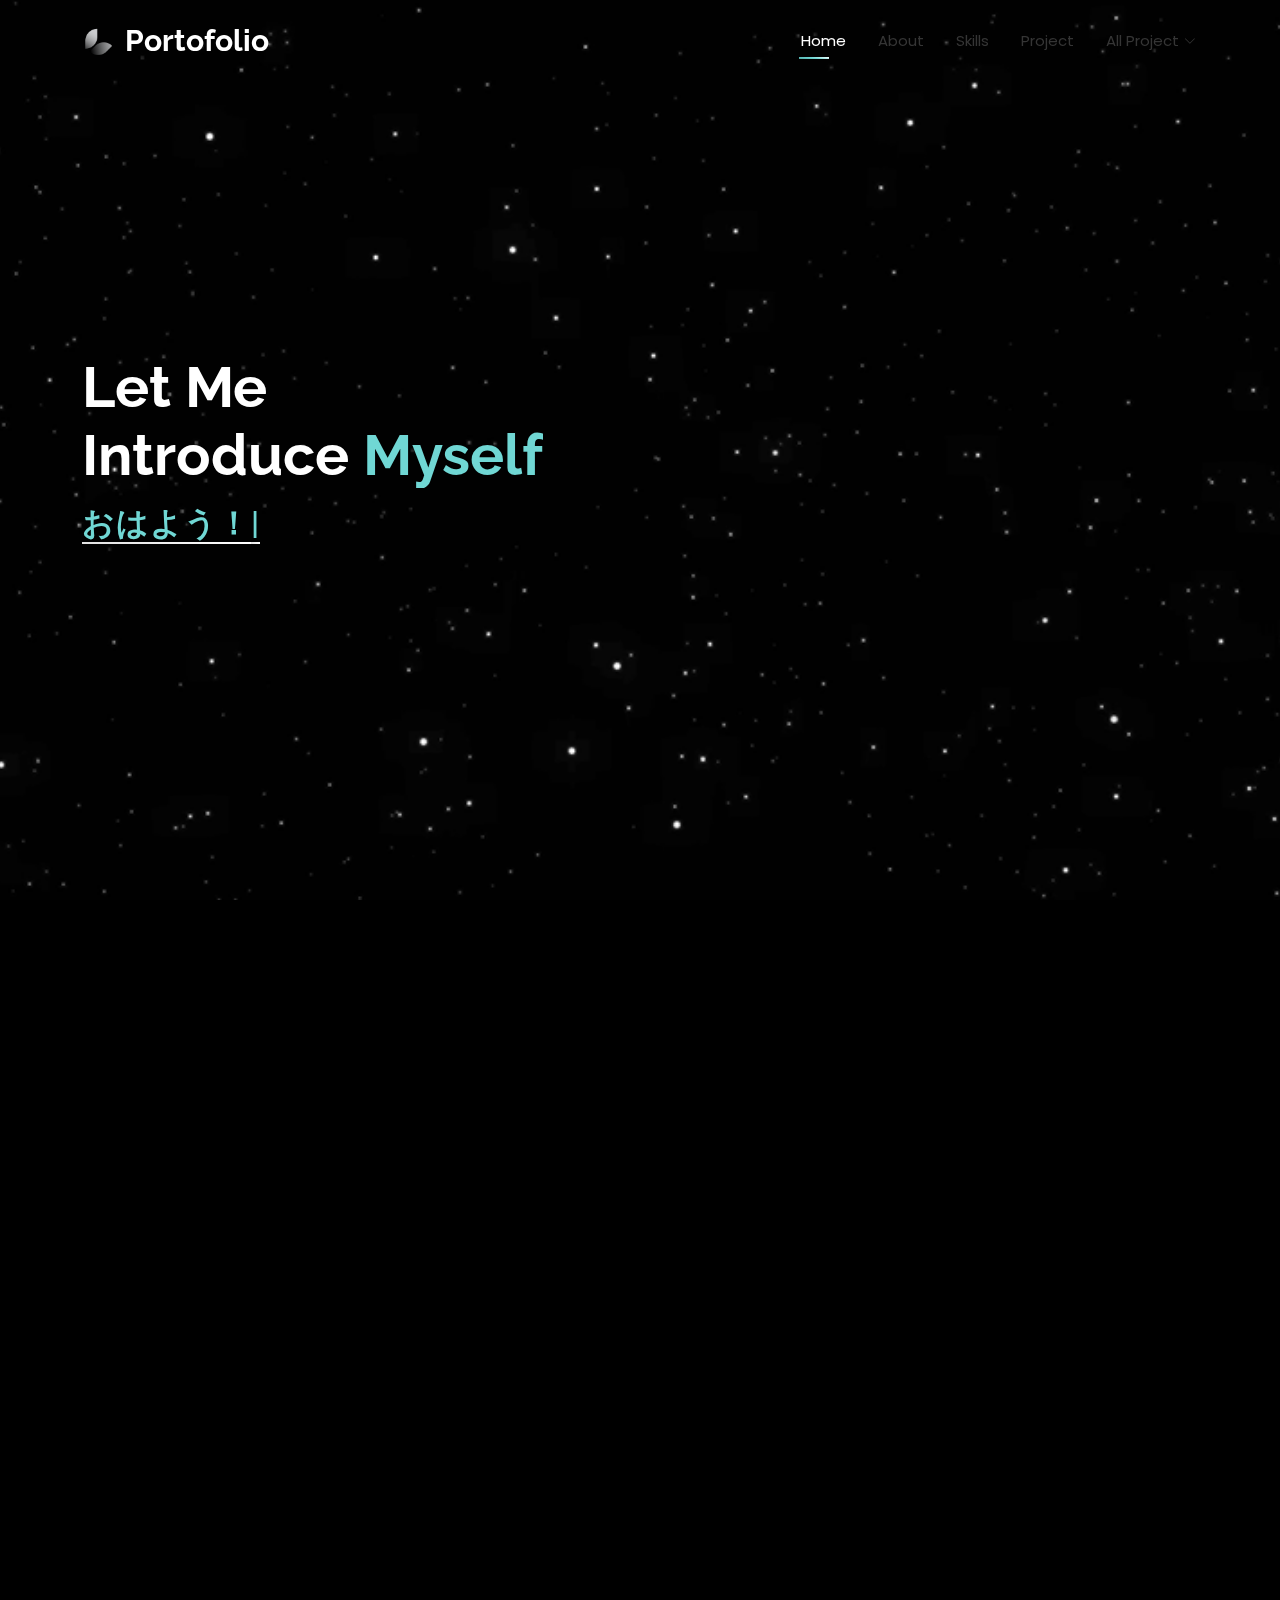
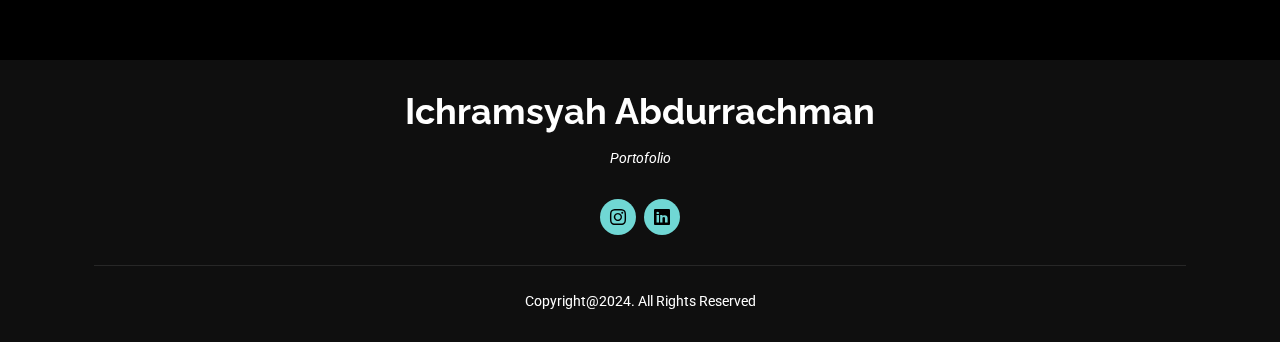
==== index.html @ b3ff3915 "Summary" ====
<!DOCTYPE html>
<html lang="en">

<head>
  <meta charset="utf-8">
  <meta content="width=device-width, initial-scale=1.0" name="viewport">
  <title>Portfolio Ichramsyah</title>
  <meta name="description" content="">
  <meta name="keywords" content="">

  <!-- Favicons -->
  <link rel="icon" type="image/x-icon" href="img/favicon.png">


  <!-- Fonts -->
  <link href="https://fonts.googleapis.com" rel="preconnect">
  <link href="https://fonts.gstatic.com" rel="preconnect" crossorigin>
  <link href="https://fonts.googleapis.com/css2?family=Roboto:ital,wght@0,100;0,300;0,400;0,500;0,700;0,900;1,100;1,300;1,400;1,500;1,700;1,900&family=Poppins:ital,wght@0,100;0,200;0,300;0,400;0,500;0,600;0,700;0,800;0,900;1,100;1,200;1,300;1,400;1,500;1,600;1,700;1,800;1,900&family=Raleway:ital,wght@0,100;0,200;0,300;0,400;0,500;0,600;0,700;0,800;0,900;1,100;1,200;1,300;1,400;1,500;1,600;1,700;1,800;1,900&display=swap" rel="stylesheet">

  <!-- Vendor CSS Files -->
  <link href="vendor/bootstrap/css/bootstrap.min.css" rel="stylesheet">
  <link href="vendor/bootstrap-icons/bootstrap-icons.css" rel="stylesheet">
  <link href="vendor/aos/aos.css" rel="stylesheet">
  <link href="vendor/swiper/swiper-bundle.min.css" rel="stylesheet">
  <link href="vendor/glightbox/css/glightbox.min.css" rel="stylesheet">

  <!-- Main CSS File -->
  <link href="css/main.css" rel="stylesheet">

</head>
<body class="index-page">

  <header id="header" class="header d-flex align-items-center fixed-top">
    <div class="container-fluid container-xl position-relative d-flex align-items-center justify-content-between">

      <a href="index.html" class="logo d-flex align-items-center">

        <h1 class="sitename"><img src="img/favicon.png" alt=""> Portofolio</h1>
      </a>

      <nav id="navmenu" class="navmenu">
        <ul>
          <li><a href="#hero" class="active">Home</a></li>
          <li><a href="#about">About</a></li>
          <li><a href="#skills">Skills</a></li>
          <li><a href="#portfolio">Project</a></li>
          <li class="dropdown"><a href="#"><span>All Project</span> <i class="bi bi-chevron-down toggle-dropdown"></i></a>
            <ul>
              <li class="dropdown"><a href="#"><span>Website</span><i class="bi bi-chevron-down toggle-dropdown"></i></a>
                <ul class="dropdown-details">
                  <li><a target="_blank" href="https://ichramsyah.github.io/">Barbershop</a></li>
                </ul>
              </li>
              <li><a href="#">application</a></li>
              <li><a href="#">Prototipe</a></li>
              <li class="dropdown"><a href="#"><span>Python</span> <i class="bi bi-chevron-down toggle-dropdown"></i></a>
                <ul class="dropdown-details">
                  <li><a href="#">Web Scraping</a></li>
                  <li><a href="#">Data Mining</a></li>
                </ul>
              </li>
              <li><a href="https://teknoif.itp.ac.id/index.php/teknoif/article/view/815" target="_blank">Journal</a></li>
              <li class="dropdown"><a href="#" target="_blank"><span>Graphic Designer</span><i class="bi bi-chevron-down toggle-dropdown"></i> </a>
                <ul class="dropdown-details">
                  <li><a href="https://www.behance.net/gallery/198574619/PORTOFOLIO-ICHRAMSYAH" target="_blank">Portofolio</a></li>
                  <li><a href="portfolio/portfolio-animation.html">Video Animation</a></li>
                  <li><a href="portfolio/portfolio-flyers.html">Flyers</a></li>
                </ul>
              </li>
             
            </ul>
          </li>
          
            
         
        </ul>
        <i class="mobile-nav-toggle d-xl-none bi bi-list"></i>
      </nav>

    </div>
  </header>

  <main class="main">
    

    <!-- Hero Section -->
    <section id="hero" class="hero section dark-background">

      <img src="img/hero.gif" alt="" data-aos="fade-in">

      <div class="container" data-aos="zoom-out" data-aos-delay="100">
       
        <h2>Let Me <br>Introduce<span class="gradient-text"> Myself</span></h2>
        <p><b><span class="typed" data-typed-items="おはよう！,ようこそ！, こんばんわ！, はじめまして！"></span></b><span class="typed-cursor typed-cursor--blink"></span></p>
        
      </div>

    </section><!-- /Hero Section -->

  </main>
  <main class="main">

    <!-- Page Title -->
    <div class="page-title" data-aos="fade">
      
     
    </div><!-- End Page Title -->

    <!-- About Section -->
    <section id="about" class="about section">

      <div class="container" data-aos="fade-up" data-aos-delay="100">

        <div class="row gy-4 justify-content-center">
          <div class="col-lg-4">
            <img src="img/profile.png" class="img-fluid" alt="">
          </div>
          <div class="col-lg-8 content">
            <h2></i></i> <span style="color: #70d7d4;">Ichram</span>syah Abdurrachman </h2>
            <p style="background: linear-gradient(to right, #c4c4c4, #cdcdcd); 
            -webkit-background-clip: text; 
            color: transparent;" 
     class="fst-italic py-3">
              Full-Stack Developer | UI/UX Designer | Graphic Designer
            </p>
           
            <p class="py-3">
              Informatics Engineering student at <span style="color: #70d7d4;">Paramadina University</span> with a high enthusiasm for learning and development. Has professional
              experience in IT Change Management positions as well as being a graphic designer. Possesses skills in the fields of front-end
              development, UI/UX design, motion graphics, vector art, and web design. Has good interpersonal skills such as communication and
              teamwork, and a desire to deepen programming and design skills.
            </p>
          </div>
        </div>

      </div>

    </section><!-- /About Section -->


    

    <section id="resume" class="resume section">

      <div class="container">

        <div class="row">

          <div class="col-lg-6" data-aos="fade-up" data-aos-delay="100">
            <h3 class="resume-title">Organizational Experience</h3>

            <div class="resume-item pb-0">
              <h4>Chip in Literasi Digital DKI Jakarta & Banten 2024</h4>
              <p><em>Participant</em></p>
              <ul>
                <li>Mar 2024</li>
               
              </ul>
            </div><!-- Edn Resume Item -->
            
            <div class="resume-item pb-0">
              <h4>IP ROUTING Tech Unity: Embrace Diversity Stand as One</h4>
              <p>Staff - <em>Paramadina University</em></p>

              <ul>
                <li>Nov 2023</li>
            
              </ul>
            </div><!-- Edn Resume Item -->
            
            <div class="resume-item pb-0">
              <h4>ASIG 15 XciTech</h4>
              <p>Sponsorship - <em>Paramadina University</em></p>
              <ul>
                <li>Feb 2023</li>
            
              </ul>
            </div><!-- Edn Resume Item -->

            <h3 class="resume-title">Education</h3>
            <div class="resume-item">
              <h4>Paramadina University</h4>
              <h5>2022 - Present</h5>
              <p><em>Informatics Engineering, Faculty of Engineering Sciences</em></p>
             
            </div><!-- Edn Resume Item -->

            <div class="resume-item">
              <h4>Man 1 Bogor</h4>
              <h5>2019 - 2022</h5>
              <p><em>Senior High School, Science</em></p>
              
            </div><!-- Edn Resume Item -->

          </div>

          <div class="col-lg-6" data-aos="fade-up" data-aos-delay="200">
            <h3 class="resume-title">Professional Experience</h3>
            <div class="resume-item">
              <h4>Head Office PT. Hino Motor Sales Indonesia</h4>
              <h5>IT Change Management & Graphic Designer</h5>
              <p><em>Jul 2023 -  Nov 2023</em></p>
              <ul>
                <li>Successfully completed requests for creating animated videos for employees, such as orientation for new employees, prohibiting the
                  use of illegal software, encouraging employees to use cloud storage, and much more.</li>
                <li>Successfully completed requests for creating informative and announcements flyers such as maintenance server, internet, network,
                  IDS and SDP. How to borrow a Zoom account for HMSI events, Educating on the importance of maintaining digital security and much
                  more.
                   </li>
                <li>Recapitulate purchase request orders and purchase order data HMSI employees</li>
                <li>Successfully replaced the hard disk with an SSD on an employee's computer monitor</li>
                <li>Successfully created an icon for the PT Hino Motor Sales Indonesia work system application</li>
              </ul>
            </div><!-- Edn Resume Item -->

            

          </div>

        </div>

      </div>

    </section><!-- /Resume Section -->


    <section id="skills" class="skills section">

      <!-- Section Title -->
      <div class="container section-title" data-aos="fade-up">
        <h2>Skills</h2>
        <div><span></span> <span class="description-title">Soft Skills</span></div>
      </div><!-- End Section Title -->
      
      <div class="container" data-aos="fade-up" data-aos-delay="100">

        <div class="row skills-content skills-animation">

          <div class="col-lg-6">

            <div class="progress">
              <span class="skill"><span>Communication</span> <i class="val">95%</i></span>
              <div class="progress-bar-wrap">
                <div class="progress-bar" role="progressbar" aria-valuenow="95" aria-valuemin="0" aria-valuemax="100"></div>
              </div>
            </div><!-- End Skills Item -->

            <div class="progress">
              <span class="skill"><span>Team Work</span> <i class="val">90%</i></span>
              <div class="progress-bar-wrap">
                <div class="progress-bar" role="progressbar" aria-valuenow="90" aria-valuemin="0" aria-valuemax="100"></div>
              </div>
            </div><!-- End Skills Item -->

            <div class="progress">
              <span class="skill"><span>Creativity</span> <i class="val">89%</i></span>
              <div class="progress-bar-wrap">
                <div class="progress-bar" role="progressbar" aria-valuenow="89" aria-valuemin="0" aria-valuemax="100"></div>
              </div>
            </div><!-- End Skills Item -->
            
          </div>

          <div class="col-lg-6">
            
            <div class="progress">
              <span class="skill"><span>Change Management</span> <i class="val">90%</i></span>
              <div class="progress-bar-wrap">
                <div class="progress-bar" role="progressbar" aria-valuenow="90" aria-valuemin="0" aria-valuemax="100"></div>
              </div>
            </div><!-- End Skills Item -->

            <div class="progress">
              <span class="skill"><span>Critical Thinking</span> <i class="val">86%</i></span>
              <div class="progress-bar-wrap">
                <div class="progress-bar" role="progressbar" aria-valuenow="86" aria-valuemin="0" aria-valuemax="100"></div>
              </div>
            </div><!-- End Skills Item -->

            <div class="progress">
              <span class="skill"><span>Cooperation</span> <i class="val">88%</i></span>
              <div class="progress-bar-wrap">
                <div class="progress-bar" role="progressbar" aria-valuenow="88" aria-valuemin="0" aria-valuemax="100"></div>
              </div>
            </div><!-- End Skills Item -->

          </div>

        </div>

      </div>

    </section><!-- /Skills Section -->


    <section id="interests" class="interests section">

      <!-- Section Title -->
      <div class="container section-title" data-aos="fade-up">
        <h2>Skills</h2>
        <div><span>programming</span> <span class="description-title"></span></div>
      </div><!-- End Section Title -->

      <div class="container">

        <div class="row gy-4">

          
          <div class="col-lg-3 col-md-4" data-aos="fade-up" data-aos-delay="100">
            <div class="features-item"  >
              <img src="img/html.png" alt="">
              <h3><a href="" class="stretched-link">HTML</a></h3>
            </div>
          </div><!-- End Feature Item -->
          
          <div class="col-lg-3 col-md-4" data-aos="fade-up" data-aos-delay="100">
            <div class="features-item">
              <img src="img/css.png" alt="">
              <h3><a href="" class="stretched-link">CSS</a></h3>
            </div>
          </div><!-- End Feature Item -->
          
          <div class="col-lg-3 col-md-4" data-aos="fade-up" data-aos-delay="100">
            <div class="features-item">
              <img src="img/js.png" alt="">
              <h3><a href="" class="stretched-link">Javascript</a></h3>
            </div>
          </div><!-- End Feature Item -->
          
          <div class="col-lg-3 col-md-4" data-aos="fade-up" data-aos-delay="100">
            <div class="features-item">
              <img src="img/bootstrap.png" alt="">
              <h3><a href="" class="stretched-link">Bootstrap</a></h3>
            </div>
          </div><!-- End Feature Item -->

          <div class="col-lg-3 col-md-4" data-aos="fade-up" data-aos-delay="100">
            <div class="features-item">
              <img src="img/py.png" alt="">
              <h3><a href="" class="stretched-link">Python</a></h3>
            </div>
          </div><!-- End Feature Item -->
          
          
          </div><!-- End Feature Item -->

        </div>

      </div>

    </section><!-- /Interests Section -->

    <section id="interests" class="interests section">

      <!-- Section Title -->
      <div class="container section-title" data-aos="fade-up">
        <h2>Skills</h2>
        <div><span>design</span> <span class="description-title"></span></div>
      </div><!-- End Section Title -->

      <div class="container">

        <div class="row gy-4">

          <div class="col-lg-3 col-md-4" data-aos="fade-up" data-aos-delay="100">
            <div class="features-item">
              <img src="img/AI.png" alt="">
              <h3><a href="" class="stretched-link">Adobe Illustrator</a></h3>
            </div>
          </div><!-- End Feature Item -->

          <div class="col-lg-3 col-md-4" data-aos="fade-up" data-aos-delay="100">
            <div class="features-item">
              <img src="img/figma.png" alt="">
              <h3><a href="" class="stretched-link">Figma</a></h3>
            </div>
          </div><!-- End Feature Item -->
          
          <div class="col-lg-3 col-md-4" data-aos="fade-up" data-aos-delay="100">
            <div class="features-item">
              <img src="img/capcut.png" alt="">
              <h3><a href="" class="stretched-link">Capcut</a></h3>
            </div>
          </div><!-- End Feature Item -->
          
          <div class="col-lg-3 col-md-4" data-aos="fade-up" data-aos-delay="100">
            <div class="features-item">
              <img src="img/canva.png" alt="">
              <h3><a href="" class="stretched-link">Canva</a></h3>
            </div>
          </div><!-- End Feature Item -->

          <div class="col-lg-3 col-md-4" data-aos="fade-up" data-aos-delay="100">
            <div class="features-item">
              <img src="img/doratoon.png" alt="">
              <h3><a href="" class="stretched-link">Doratoon</a></h3>
            </div>
          </div><!-- End Feature Item -->

        </div>

      </div>

    </section><!-- /Interests Section -->


    <!-- Portfolio Section -->
    <section id="portfolio" class="portfolio section">
      <div class="container section-title" data-aos="fade-up">
        <h2>Portfolio</h2>
        <div><span>My</span> <span class="description-title">Project</span></div>
      </div><!-- End Section Title -->
      
      <div class="container">
        <div class="isotope-layout" data-default-filter="*" data-layout="masonry" data-sort="original-order">

          <ul class="portfolio-filters isotope-filters" data-aos="fade-up" data-aos-delay="100">
            <li data-filter="*" class="filter-active">All</li>
            <li data-filter=".filter-app">App</li>
            <li data-filter=".filter-website">Website</li>
            <li data-filter=".filter-product">UI/ux</li>
            <li data-filter=".filter-books">Python</li>
            <li data-filter=".filter-journal">Journal</li>
            <li data-filter=".filter-design">Graphic Design</a></li>
          </ul><!-- End Portfolio Filters -->

          <div class="row gy-4 isotope-container" data-aos="fade-up" data-aos-delay="200">

            <div class="col-lg-4 col-md-6 portfolio-item isotope-item filter-website">
              <div class="portfolio-content h-100">
                <img src="img/portfolio/website-01.jpg" class="img-fluid" alt="">
                <div class="portfolio-info">
                  <h4>Website</h4>
                  <p style="text-transform: uppercase;">Website Barbershop | Barberbor</p>
                  <a href="img/portfolio/website-01.jpg" title="Website Barbershop | Barberbor" data-gallery="portfolio-gallery-website" class="glightbox preview-link"><i class="bi bi-zoom-in"></i></a>
                  <a href="https://ichramsyah.github.io/" target="_blank" title="More Details" class="details-link"><i class="bi bi-link-45deg"></i></a>
                </div>
              </div>
            </div><!-- End Portfolio Item -->

            <div class="col-lg-4 col-md-6 portfolio-item isotope-item filter-design">
              <div class="portfolio-content h-100">
                <img src="img/portfolio/flyers-bg-01.jpg" class="img-fluid" alt="">
                <div class="portfolio-info">
                  <h4>Graphic Design</h4>
                  <p style="text-transform: uppercase;">Flyers | Internship PT. Hino Motor Sales Indonesia</p>
                  <a href="img/portfolio/flyers-bg-01.jpg" title="Flyers | Internship PT. Hino Motor Sales Indonesia" data-gallery="portfolio-gallery-design" class="glightbox preview-link"><i class="bi bi-zoom-in"></i></a>
                  <a href="portfolio/portfolio-flyers.html" title="More Details" class="details-link"><i class="bi bi-link-45deg"></i></a>
                </div>
              </div>
            </div><!-- End Portfolio Item -->

            <div class="col-lg-4 col-md-6 portfolio-item isotope-item filter-design">
              <div class="portfolio-content h-100">
                <img src="img/portfolio/animation-bg.jpg" class="img-fluid" alt="">
                <div class="portfolio-info">
                  <h4>Graphic Design</h4>
                  <p style="text-transform: uppercase;">Video Animation | Internship PT. Hino Motor Sales Indonesia</p>
                  <a href="img/portfolio/animation-bg.jpg" title="Video Animation | Internship PT. Hino Motor Sales Indonesia" data-gallery="portfolio-gallery-design" class="glightbox preview-link"><i class="bi bi-zoom-in"></i></a>
                  <a href="portfolio/portfolio-animation.html" title="More Details" class="details-link"><i class="bi bi-link-45deg"></i></a>
                </div>
              </div>
            </div><!-- End Portfolio Item -->

            <div class="col-lg-4 col-md-6 portfolio-item isotope-item filter-design">
              <div class="portfolio-content h-100">
                <img src="img/portfolio/graphic-design-01.jpg" class="img-fluid" alt="">
                <div class="portfolio-info">
                  <h4>Graphic Design</h4>
                  <p style="text-transform: uppercase;">Portofolio Graphic Design 2024</p>
                  <a href="img/portfolio/graphic-design-01.jpg" title="Portofolio Graphic Design 2024" data-gallery="portfolio-gallery-design" class="glightbox preview-link"><i class="bi bi-zoom-in"></i></a>
                  <a href="https://www.behance.net/gallery/198574619/PORTOFOLIO-ICHRAMSYAH" target="_blank" title="More Details" class="details-link"><i class="bi bi-link-45deg"></i></a>
                </div>
              </div>
            </div><!-- End Portfolio Item -->

            <div class="col-lg-4 col-md-6 portfolio-item isotope-item filter-journal">
              <div class="portfolio-content h-100">
                <img src="img/portfolio/journal-01.jpg" class="img-fluid" alt="">
                <div class="portfolio-info">
                  <h4>Journal</h4>
                  <p>PERANCANGAN PROTOTIPE APLIKASI PERUMAHAN TAMAN KENARI SENSOR MONITOR MENGGUNAKAN METODE AGILE</p>
                  <a href="img/portfolio/journal-01.jpg" title="PERANCANGAN PROTOTIPE APLIKASI PERUMAHAN TAMAN KENARI SENSOR MONITOR MENGGUNAKAN METODE AGILE" data-gallery="portfolio-gallery-journal" class="glightbox preview-link"><i class="bi bi-zoom-in"></i></a>
                  <a href="https://teknoif.itp.ac.id/index.php/teknoif/article/view/815" target="_blank" title="More Details" class="details-link"><i class="bi bi-link-45deg"></i></a>
                </div>
              </div>
            </div><!-- End Portfolio Item -->

          </div><!-- End Portfolio Container -->

        </div>

      </div>
      
    </section><!-- /Portfolio Section -->





    <section id="testimonials" class="testimonials section">

      <!-- Section Title -->
      <div class="container section-title" data-aos="fade-up">
        <h2>Connections</h2>
        <div><span>Check my</span> <span class="description-title">Connections</span></div>
      </div><!-- End Section Title -->

      <div class="container" data-aos="fade-up" data-aos-delay="100">

        <div class="swiper init-swiper" data-speed="600" data-delay="5000" data-breakpoints="{ &quot;320&quot;: { &quot;slidesPerView&quot;: 1, &quot;spaceBetween&quot;: 40 }, &quot;1200&quot;: { &quot;slidesPerView&quot;: 3, &quot;spaceBetween&quot;: 40 } }">
          <script type="application/json" class="swiper-config">
            {
              "loop": true,
              "speed": 600,
              "autoplay": {
                "delay": 5000
              },
              "slidesPerView": "auto",
              "pagination": {
                "el": ".swiper-pagination",
                "type": "bullets",
                "clickable": true
              },
              "breakpoints": {
                "320": {
                  "slidesPerView": 1,
                  "spaceBetween": 40
                },
                "1200": {
                  "slidesPerView": 3,
                  "spaceBetween": 20
                }
              }
            }
          </script>
          <div class="swiper-wrapper">

            <div class="swiper-slide">
              <div class="testimonial-item" "="">
            <p>
              <i class=" bi bi-quote quote-icon-left"></i>
                <span>Proin iaculis purus consequat sem cure digni ssim donec porttitora entum suscipit rhoncus. Accusantium quam, ultricies eget id, aliquam eget nibh et. Maecen aliquam, risus at semper.</span>
                <i class="bi bi-quote quote-icon-right"></i>
                </p>
                <img src="img/testimonials/testimonials-1.jpg" class="testimonial-img" alt="">
                <h3>Saul Goodman</h3>
                <h4>Ceo &amp; Founder</h4>
              </div>
            </div><!-- End testimonial item -->

            <div class="swiper-slide">
              <div class="testimonial-item">
                <p>
                  <i class="bi bi-quote quote-icon-left"></i>
                  <span>Export tempor illum tamen malis malis eram quae irure esse labore quem cillum quid malis quorum velit fore eram velit sunt aliqua noster fugiat irure amet legam anim culpa.</span>
                  <i class="bi bi-quote quote-icon-right"></i>
                </p>
                <img src="img/testimonials/testimonials-2.jpg" class="testimonial-img" alt="">
                <h3>Sara Wilsson</h3>
                <h4>Designer</h4>
              </div>
            </div><!-- End testimonial item -->

            <div class="swiper-slide">
              <div class="testimonial-item">
                <p>
                  <i class="bi bi-quote quote-icon-left"></i>
                  <span>Enim nisi quem export duis labore cillum quae magna enim sint quorum nulla quem veniam duis minim tempor labore quem eram duis noster aute amet eram fore quis sint minim.</span>
                  <i class="bi bi-quote quote-icon-right"></i>
                </p>
                <img src="img/testimonials/testimonials-3.jpg" class="testimonial-img" alt="">
                <h3>Jena Karlis</h3>
                <h4>Store Owner</h4>
              </div>
            </div><!-- End testimonial item -->

            <div class="swiper-slide">
              <div class="testimonial-item">
                <p>
                  <i class="bi bi-quote quote-icon-left"></i>
                  <span>Fugiat enim eram quae cillum dolore dolor amet nulla culpa multos export minim fugiat dolor enim duis veniam ipsum anim magna sunt elit fore quem dolore labore illum veniam.</span>
                  <i class="bi bi-quote quote-icon-right"></i>
                </p>
                <img src="img/testimonials/testimonials-4.jpg" class="testimonial-img" alt="">
                <h3>Matt Brandon</h3>
                <h4>Freelancer</h4>
              </div>
            </div><!-- End testimonial item -->

            <div class="swiper-slide">
              <div class="testimonial-item">
                <p>
                  <i class="bi bi-quote quote-icon-left"></i>
                  <span>Quis quorum aliqua sint quem legam fore sunt eram irure aliqua veniam tempor noster veniam sunt culpa nulla illum cillum fugiat legam esse veniam culpa fore nisi cillum quid.</span>
                  <i class="bi bi-quote quote-icon-right"></i>
                </p>
                <img src="img/testimonials/testimonials-5.jpg" class="testimonial-img" alt="">
                <h3>John Larson</h3>
                <h4>Entrepreneur</h4>
              </div>
            </div><!-- End testimonial item -->

          </div>
          <div class="swiper-pagination"></div>
        </div>

      </div>

    </section><!-- /Testimonials Section -->


    
  <!-- End   <section id="daily">
      <div class="container section-title" data-aos="fade-up">
        <h2>Activity</h2>
        <div><span>my daily</span> <span class="description-title">Activity</span></div>
      </div>Section Title 
        <div class="row justify-content-center" id="toktok">
          <blockquote
            class="tiktok-embed"
            cite="https://www.tiktok.com/@diakuaku"
            data-unique-id="diakuaku"
            data-embed-from="embed_page"
            data-embed-type="creator"
            style="width: 100%;"
          >
            <section>
              <a
                target="_blank"
                href="https://www.tiktok.com/@sobatkoding?refer=creator_embed"
                >@diakuaku</a
              >
            </section>
          </blockquote>
          <script async src="https://www.tiktok.com/embed.js"></script>
        </div>
      </div>
    </section>
    
-->

    <footer id="footer" class="footer dark-background">
      <div class="container">
        <h3 class="sitename" >Ichramsyah Abdurrachman</h3>
        <p>Portofolio</p>
        <div class="social-links d-flex justify-content-center">
          <a href=""><i class="bi bi-instagram"></i></a>
          <a href=""><i class="bi bi-linkedin"></i></a>
        </div>
        <div class="container">
          <div class="copyright">
            <span>Copyright@2024. All Rights Reserved</span>
          </div>
         
        </div>
      </div>
    </footer>
  
    <!-- Scroll Top -->
    <a href="#" id="scroll-top" class="scroll-top d-flex align-items-center justify-content-center"><i class="bi bi-arrow-up-short"></i></a>
  
    <!-- Preloader -->
    <div id="preloader"></div>
  
    <!-- Vendor JS Files -->
    <script src="vendor/bootstrap/js/bootstrap.bundle.min.js"></script>
    <script src="vendor/php-email-form/validate.js"></script>
    <script src="vendor/aos/aos.js"></script>
    <script src="vendor/typed.js/typed.umd.js"></script>
    <script src="vendor/purecounter/purecounter_vanilla.js"></script>
    <script src="vendor/waypoints/noframework.waypoints.js"></script>
    <script src="vendor/swiper/swiper-bundle.min.js"></script>
    <script src="vendor/glightbox/js/glightbox.min.js"></script>
    <script src="vendor/imagesloaded/imagesloaded.pkgd.min.js"></script>
    <script src="vendor/isotope-layout/isotope.pkgd.min.js"></script>
  
    <!-- Main JS File -->
    <script src="js/main.js"></script>

</body>

</html>
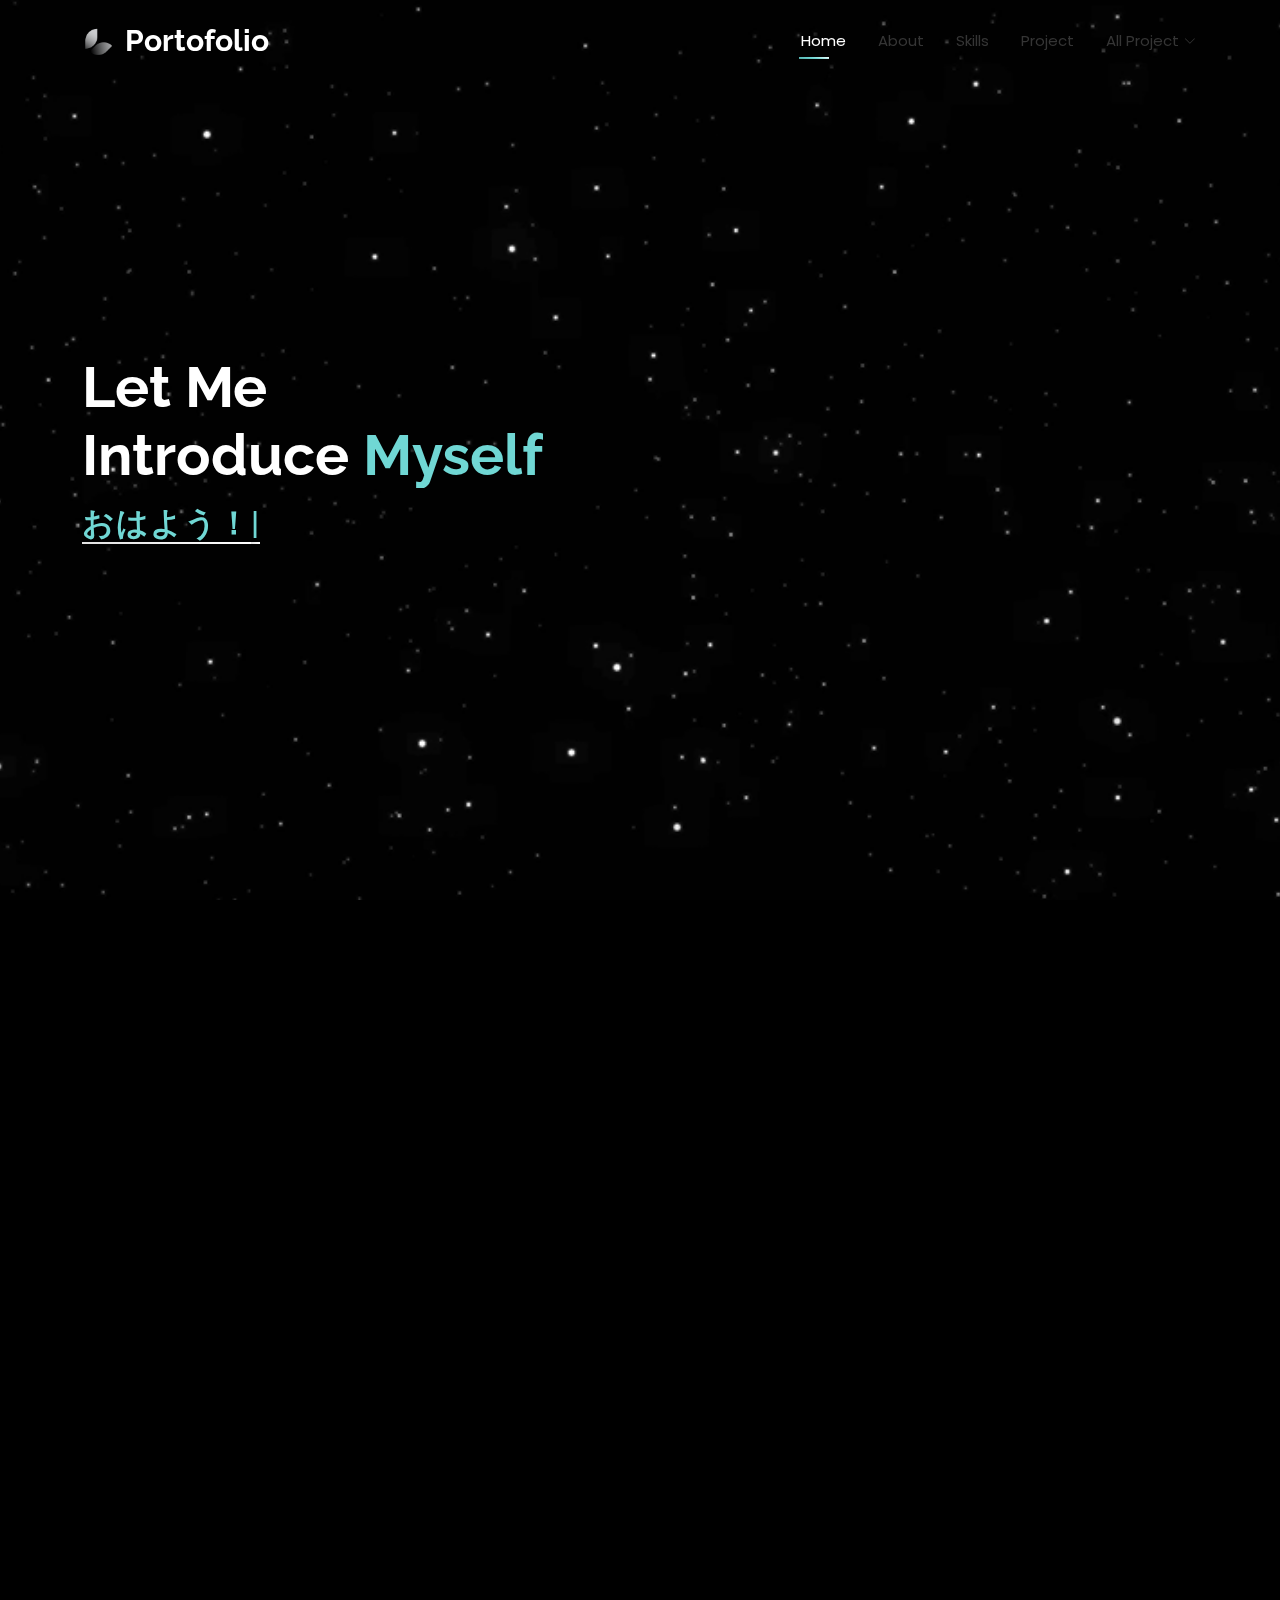
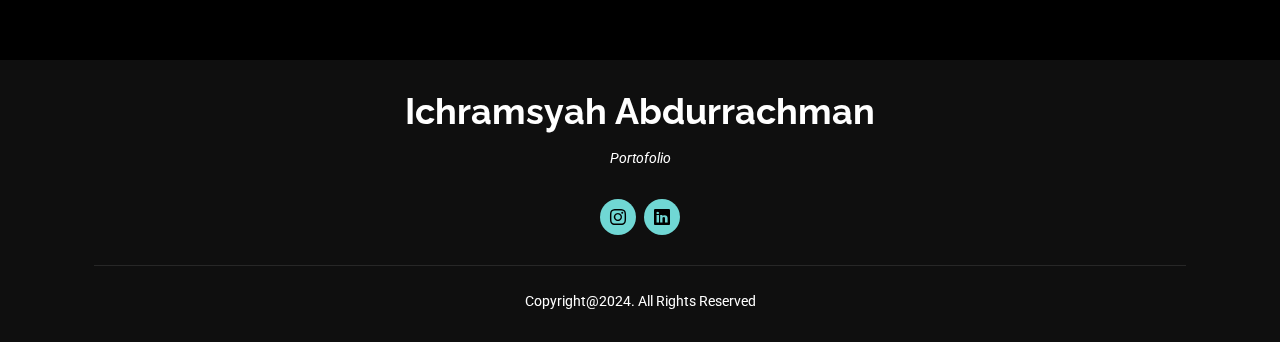
==== commit 7c5a8ed3: "update" ====
--- a/index.html
+++ b/index.html
@@ -48,7 +48,7 @@
             <ul>
               <li class="dropdown"><a href="#"><span>Website</span><i class="bi bi-chevron-down toggle-dropdown"></i></a>
                 <ul class="dropdown-details">
-                  <li><a target="_blank" href="https://ichramsyah.github.io/">Barbershop</a></li>
+                  <li><a target="_blank" href="https://website-barberbor.vercel.app/">Barbershop</a></li>
                 </ul>
               </li>
               <li><a href="#">application</a></li>
@@ -433,7 +433,7 @@
                   <h4>Website</h4>
                   <p style="text-transform: uppercase;">Website Barbershop | Barberbor</p>
                   <a href="img/portfolio/website-01.jpg" title="Website Barbershop | Barberbor" data-gallery="portfolio-gallery-website" class="glightbox preview-link"><i class="bi bi-zoom-in"></i></a>
-                  <a href="https://ichramsyah.github.io/" target="_blank" title="More Details" class="details-link"><i class="bi bi-link-45deg"></i></a>
+                  <a href="https://website-barberbor.vercel.app/" target="_blank" title="More Details" class="details-link"><i class="bi bi-link-45deg"></i></a>
                 </div>
               </div>
             </div><!-- End Portfolio Item -->
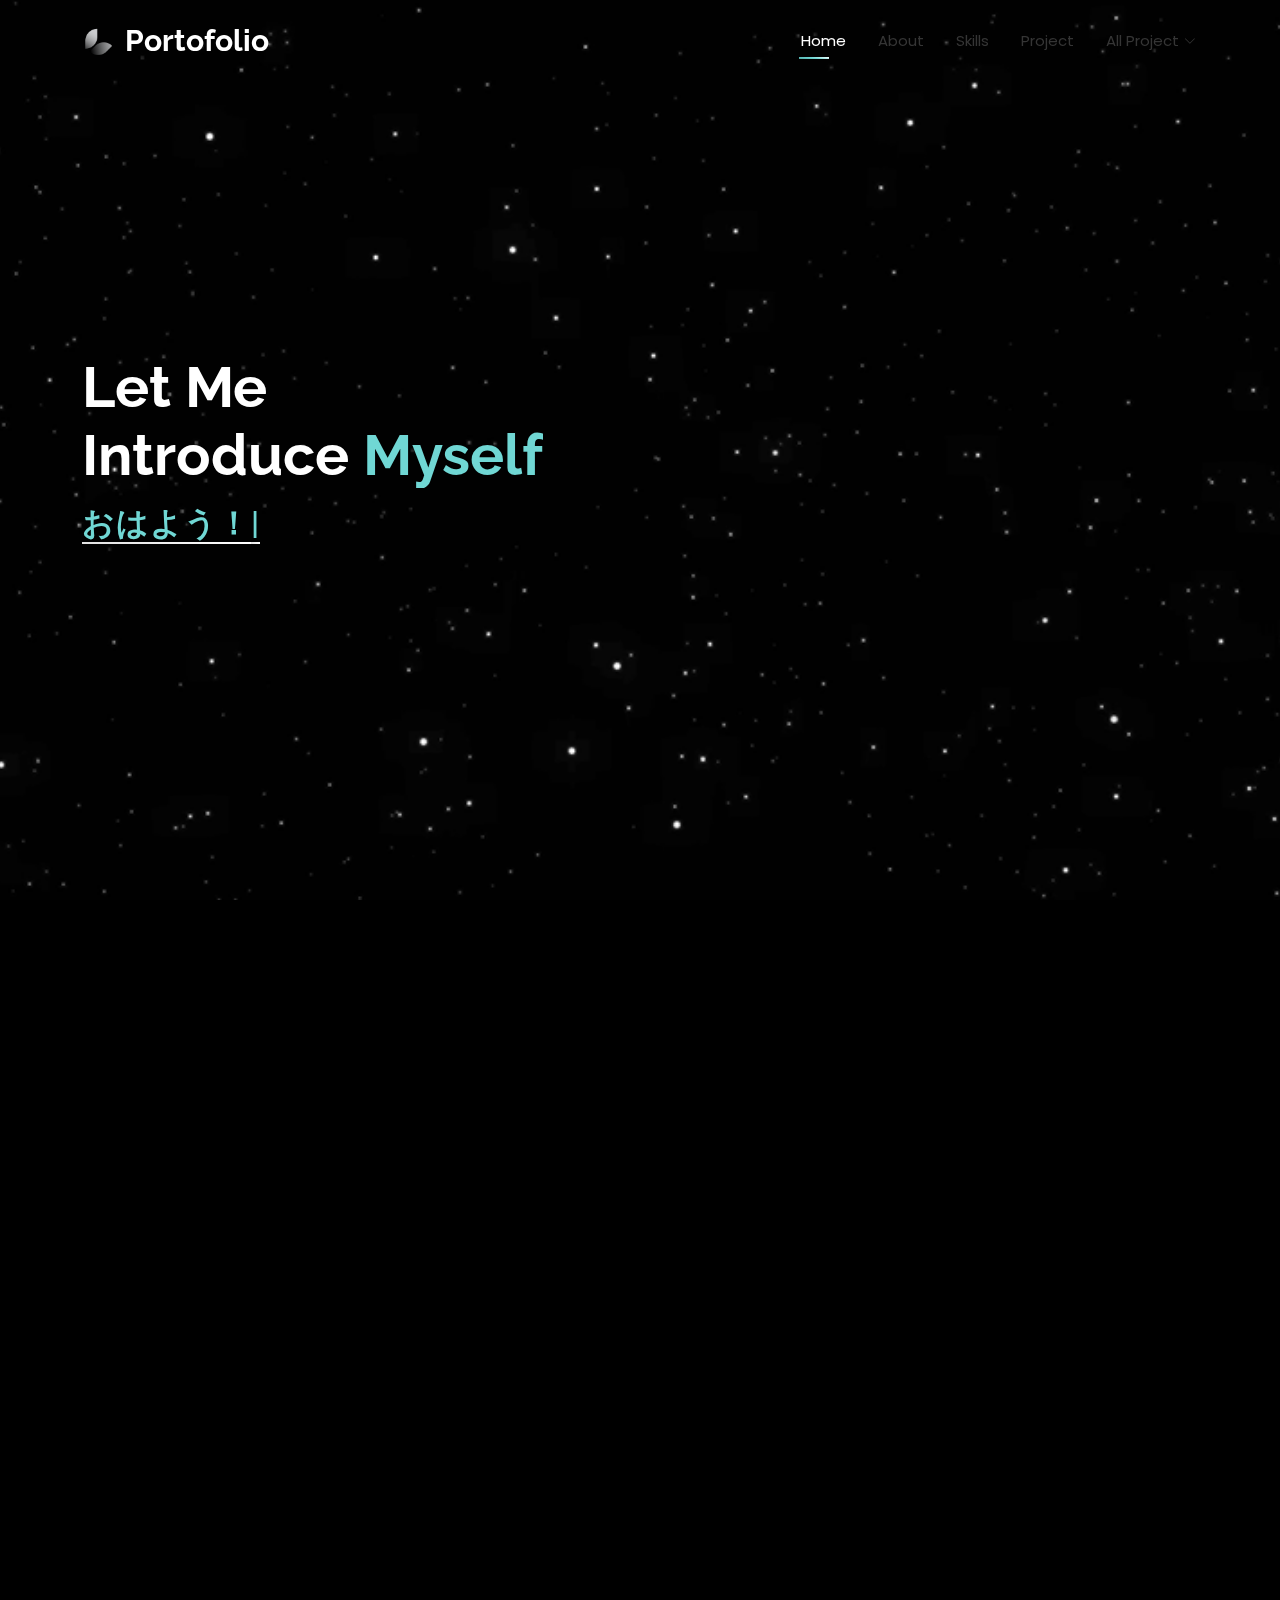
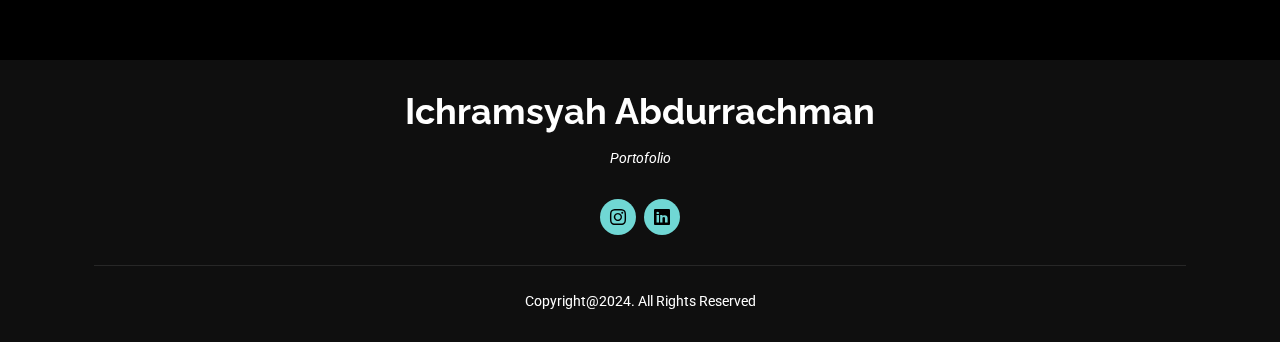
==== commit 2a7ce68a: "Update" ====
--- a/index.html
+++ b/index.html
@@ -340,6 +340,20 @@
               <h3><a href="" class="stretched-link">Python</a></h3>
             </div>
           </div><!-- End Feature Item -->
+         
+          <div class="col-lg-3 col-md-4" data-aos="fade-up" data-aos-delay="100">
+            <div class="features-item">
+              <img src="img/php.png" alt="">
+              <h3><a href="" class="stretched-link">Php</a></h3>
+            </div>
+          </div><!-- End Feature Item -->
+        
+          <div class="col-lg-3 col-md-4" data-aos="fade-up" data-aos-delay="100">
+            <div class="features-item">
+              <img src="img/laravel.png" alt="">
+              <h3><a href="" class="stretched-link">Laravel</a></h3>
+            </div>
+          </div><!-- End Feature Item -->
           
           
           </div><!-- End Feature Item -->
@@ -366,6 +380,13 @@
             <div class="features-item">
               <img src="img/AI.png" alt="">
               <h3><a href="" class="stretched-link">Adobe Illustrator</a></h3>
+            </div>
+          </div><!-- End Feature Item -->
+         
+          <div class="col-lg-3 col-md-4" data-aos="fade-up" data-aos-delay="100">
+            <div class="features-item">
+              <img src="img/photoshop.png" alt="">
+              <h3><a href="" class="stretched-link">Adobe Photoshop</a></h3>
             </div>
           </div><!-- End Feature Item -->
 
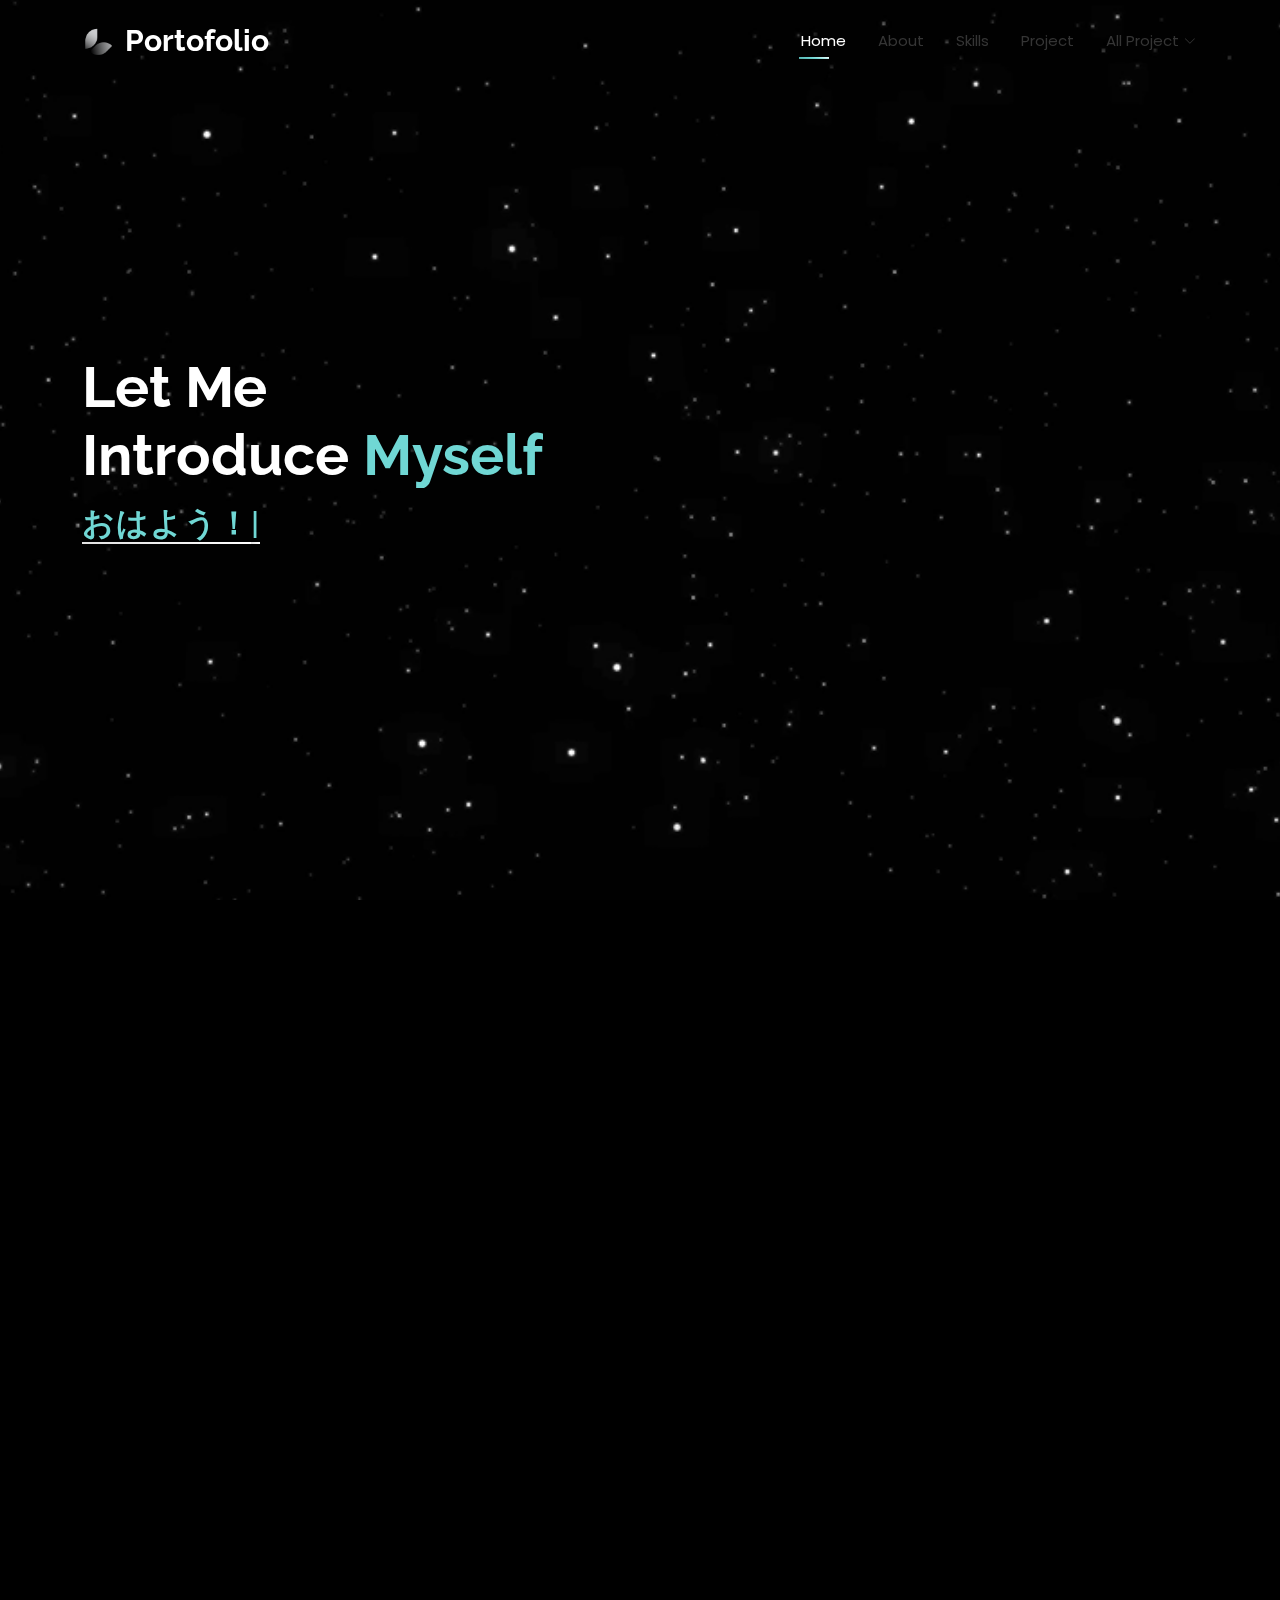
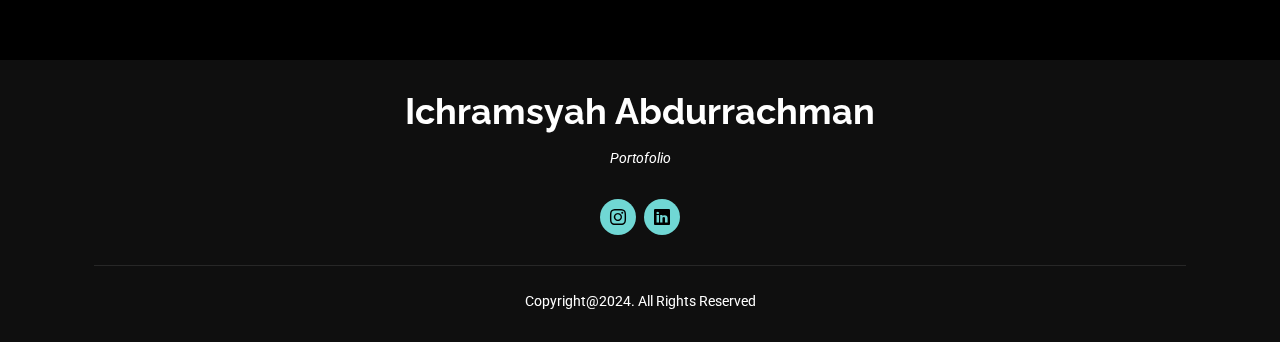
==== commit 59e57a3a: "update" ====
--- a/index.html
+++ b/index.html
@@ -65,6 +65,7 @@
                   <li><a href="https://www.behance.net/gallery/198574619/PORTOFOLIO-ICHRAMSYAH" target="_blank">Portofolio</a></li>
                   <li><a href="portfolio/portfolio-animation.html">Video Animation</a></li>
                   <li><a href="portfolio/portfolio-flyers.html">Flyers</a></li>
+                  <li><a href="portfolio/portfolio-lanyard.html">Lanyard</a></li>
                 </ul>
               </li>
              
@@ -491,6 +492,18 @@
                   <p style="text-transform: uppercase;">Portofolio Graphic Design 2024</p>
                   <a href="img/portfolio/graphic-design-01.jpg" title="Portofolio Graphic Design 2024" data-gallery="portfolio-gallery-design" class="glightbox preview-link"><i class="bi bi-zoom-in"></i></a>
                   <a href="https://www.behance.net/gallery/198574619/PORTOFOLIO-ICHRAMSYAH" target="_blank" title="More Details" class="details-link"><i class="bi bi-link-45deg"></i></a>
+                </div>
+              </div>
+            </div><!-- End Portfolio Item -->
+           
+            <div class="col-lg-4 col-md-6 portfolio-item isotope-item filter-design">
+              <div class="portfolio-content h-100">
+                <img src="img/portfolio/lanyard.png" class="img-fluid" alt="">
+                <div class="portfolio-info">
+                  <h4>Graphic Design</h4>
+                  <p style="text-transform: uppercase;">Lanyard Warehouse | Freelance Graphic Designer</p>
+                  <a href="img/portfolio/lanyard.png" title="Lanyard Warehouse | Freelance Graphic Designer" data-gallery="portfolio-gallery-design" class="glightbox preview-link"><i class="bi bi-zoom-in"></i></a>
+                  <a href="portfolio/portfolio-flyers.html" target="_blank" title="More Details" class="details-link"><i class="bi bi-link-45deg"></i></a>
                 </div>
               </div>
             </div><!-- End Portfolio Item -->
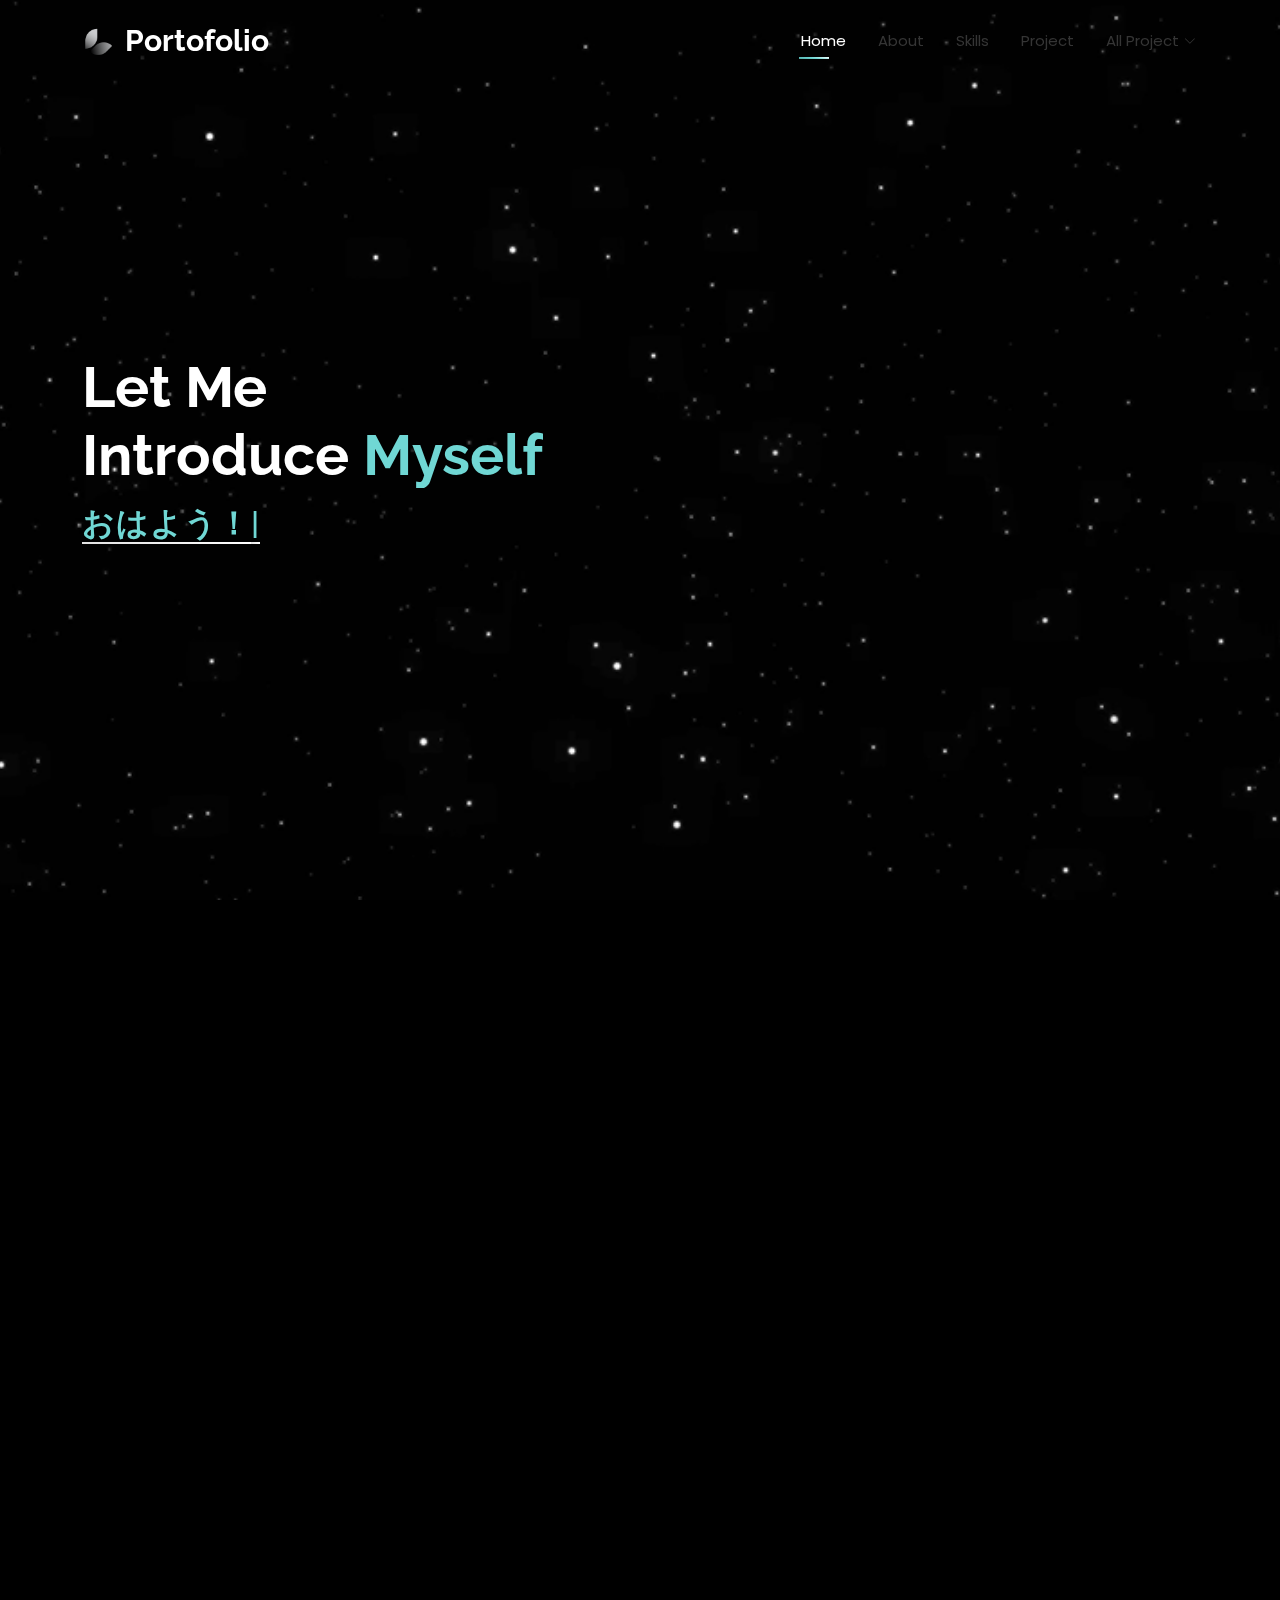
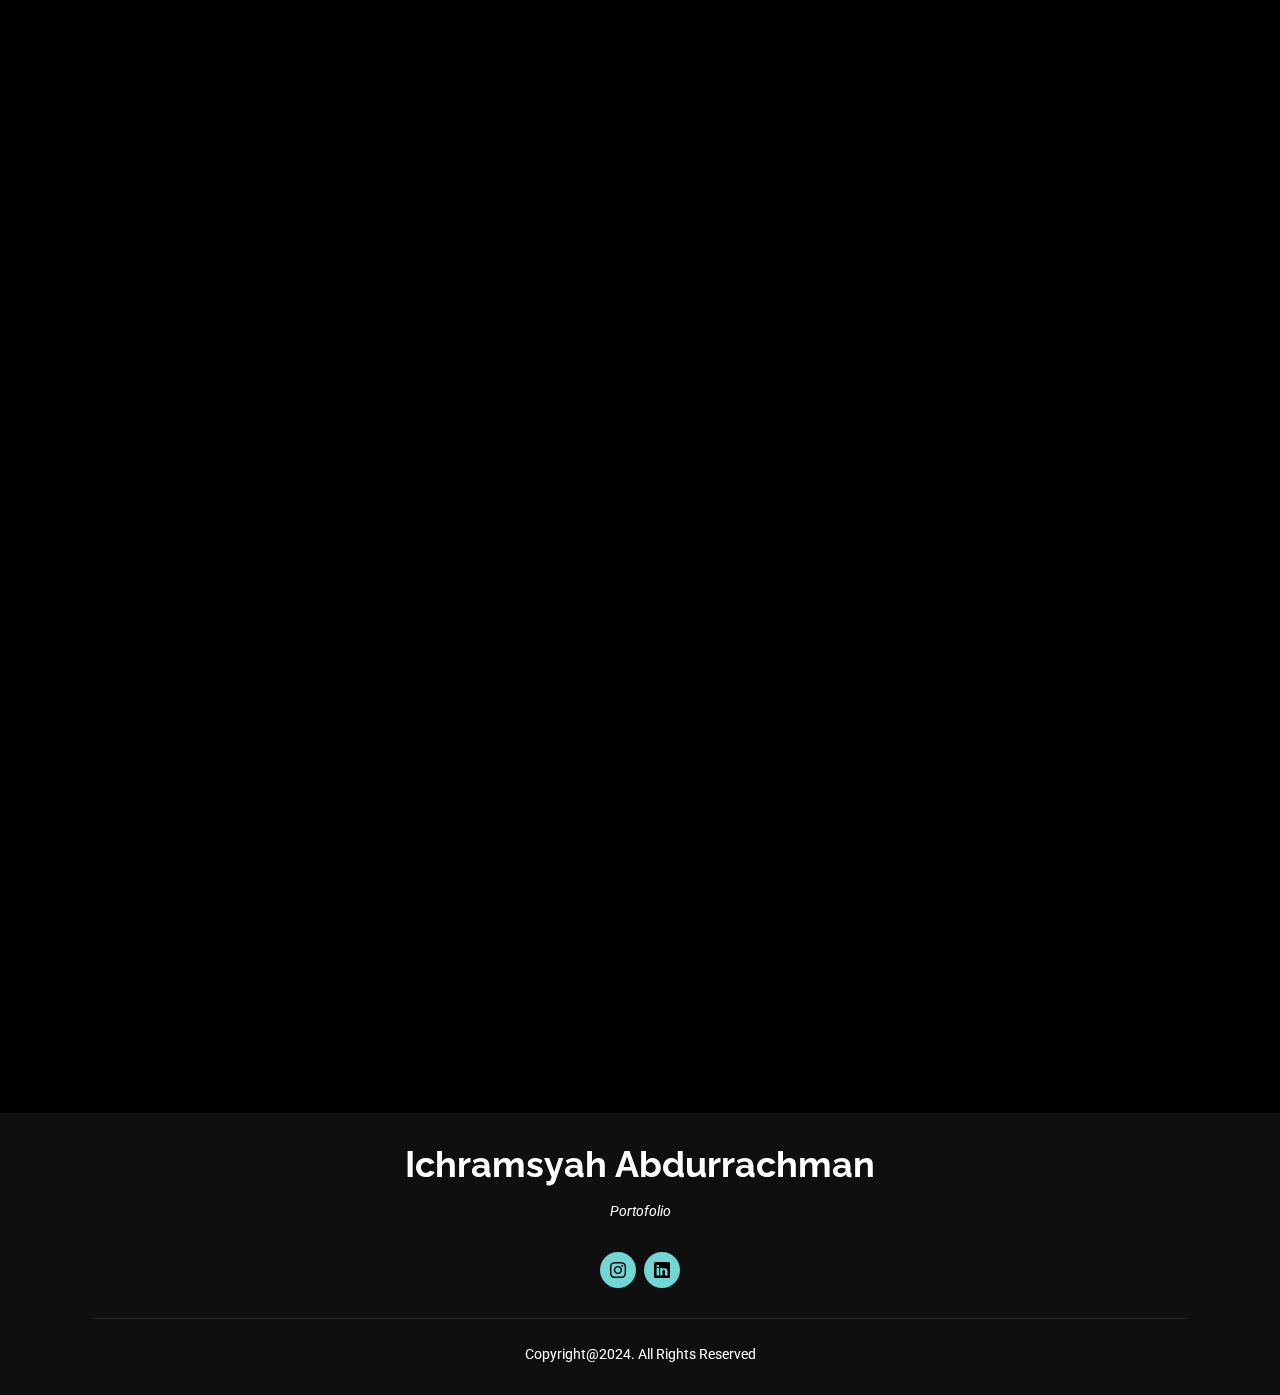
==== commit a171dd84: "update" ====
--- a/index.html
+++ b/index.html
@@ -55,8 +55,7 @@
               <li><a href="#">Prototipe</a></li>
               <li class="dropdown"><a href="#"><span>Python</span> <i class="bi bi-chevron-down toggle-dropdown"></i></a>
                 <ul class="dropdown-details">
-                  <li><a href="#">Web Scraping</a></li>
-                  <li><a href="#">Data Mining</a></li>
+                  <li><a href="https://github.com/ichramsyah/Prediksi-Tren-Keyword-Artikel-2026">Prediksi Keyword 2026</a></li>
                 </ul>
               </li>
               <li><a href="https://teknoif.itp.ac.id/index.php/teknoif/article/view/815" target="_blank">Journal</a></li>
@@ -441,7 +440,7 @@
             <li data-filter=".filter-app">App</li>
             <li data-filter=".filter-website">Website</li>
             <li data-filter=".filter-product">UI/ux</li>
-            <li data-filter=".filter-books">Python</li>
+            <li data-filter=".filter-python">Python</li>
             <li data-filter=".filter-journal">Journal</li>
             <li data-filter=".filter-design">Graphic Design</a></li>
           </ul><!-- End Portfolio Filters -->
@@ -459,6 +458,18 @@
                 </div>
               </div>
             </div><!-- End Portfolio Item -->
+            
+            <div class="col-lg-4 col-md-6 portfolio-item isotope-item filter-python">
+              <div class="portfolio-content h-100">
+                <img src="img/portfolio/prediksi.png" class="img-fluid" alt="">
+                <div class="portfolio-info">
+                  <h4>Python</h4>
+                  <p style="text-transform: uppercase;">Prediksi Keyword Artikel 2026 | Python</p>
+                  <a href="img/portfolio/prediksi.png" title="Prediksi Keyword Artikel 2026 dengan subject Engineering Science Technology" data-gallery="portfolio-gallery-python" class="glightbox preview-link"><i class="bi bi-zoom-in"></i></a>
+                  <a href="https://github.com/ichramsyah/Prediksi-Tren-Keyword-Artikel-2026" target="_blank" title="More Details" class="details-link"><i class="bi bi-link-45deg"></i></a>
+                </div>
+              </div>
+            </div><!-- End Portfolio Item -->
 
             <div class="col-lg-4 col-md-6 portfolio-item isotope-item filter-design">
               <div class="portfolio-content h-100">
@@ -503,7 +514,7 @@
                   <h4>Graphic Design</h4>
                   <p style="text-transform: uppercase;">Lanyard Warehouse | Freelance Graphic Designer</p>
                   <a href="img/portfolio/lanyard.png" title="Lanyard Warehouse | Freelance Graphic Designer" data-gallery="portfolio-gallery-design" class="glightbox preview-link"><i class="bi bi-zoom-in"></i></a>
-                  <a href="portfolio/portfolio-flyers.html" target="_blank" title="More Details" class="details-link"><i class="bi bi-link-45deg"></i></a>
+                  <a href="portfolio/portfolio-lanyard.html" target="_blank" title="More Details" class="details-link"><i class="bi bi-link-45deg"></i></a>
                 </div>
               </div>
             </div><!-- End Portfolio Item -->
@@ -530,15 +541,15 @@
 
 
 
-
+<!-- 
 
     <section id="testimonials" class="testimonials section">
 
-      <!-- Section Title -->
+    
       <div class="container section-title" data-aos="fade-up">
         <h2>Connections</h2>
         <div><span>Check my</span> <span class="description-title">Connections</span></div>
-      </div><!-- End Section Title -->
+      </div>
 
       <div class="container" data-aos="fade-up" data-aos-delay="100">
 
@@ -581,7 +592,7 @@
                 <h3>Saul Goodman</h3>
                 <h4>Ceo &amp; Founder</h4>
               </div>
-            </div><!-- End testimonial item -->
+            </div>
 
             <div class="swiper-slide">
               <div class="testimonial-item">
@@ -594,7 +605,7 @@
                 <h3>Sara Wilsson</h3>
                 <h4>Designer</h4>
               </div>
-            </div><!-- End testimonial item -->
+            </div>
 
             <div class="swiper-slide">
               <div class="testimonial-item">
@@ -607,7 +618,7 @@
                 <h3>Jena Karlis</h3>
                 <h4>Store Owner</h4>
               </div>
-            </div><!-- End testimonial item -->
+            </div>
 
             <div class="swiper-slide">
               <div class="testimonial-item">
@@ -620,7 +631,7 @@
                 <h3>Matt Brandon</h3>
                 <h4>Freelancer</h4>
               </div>
-            </div><!-- End testimonial item -->
+            </div>
 
             <div class="swiper-slide">
               <div class="testimonial-item">
@@ -633,7 +644,7 @@
                 <h3>John Larson</h3>
                 <h4>Entrepreneur</h4>
               </div>
-            </div><!-- End testimonial item -->
+            </div>
 
           </div>
           <div class="swiper-pagination"></div>
@@ -641,8 +652,8 @@
 
       </div>
 
-    </section><!-- /Testimonials Section -->
-
+    </section>
+ -->
 
     
   <!-- End   <section id="daily">
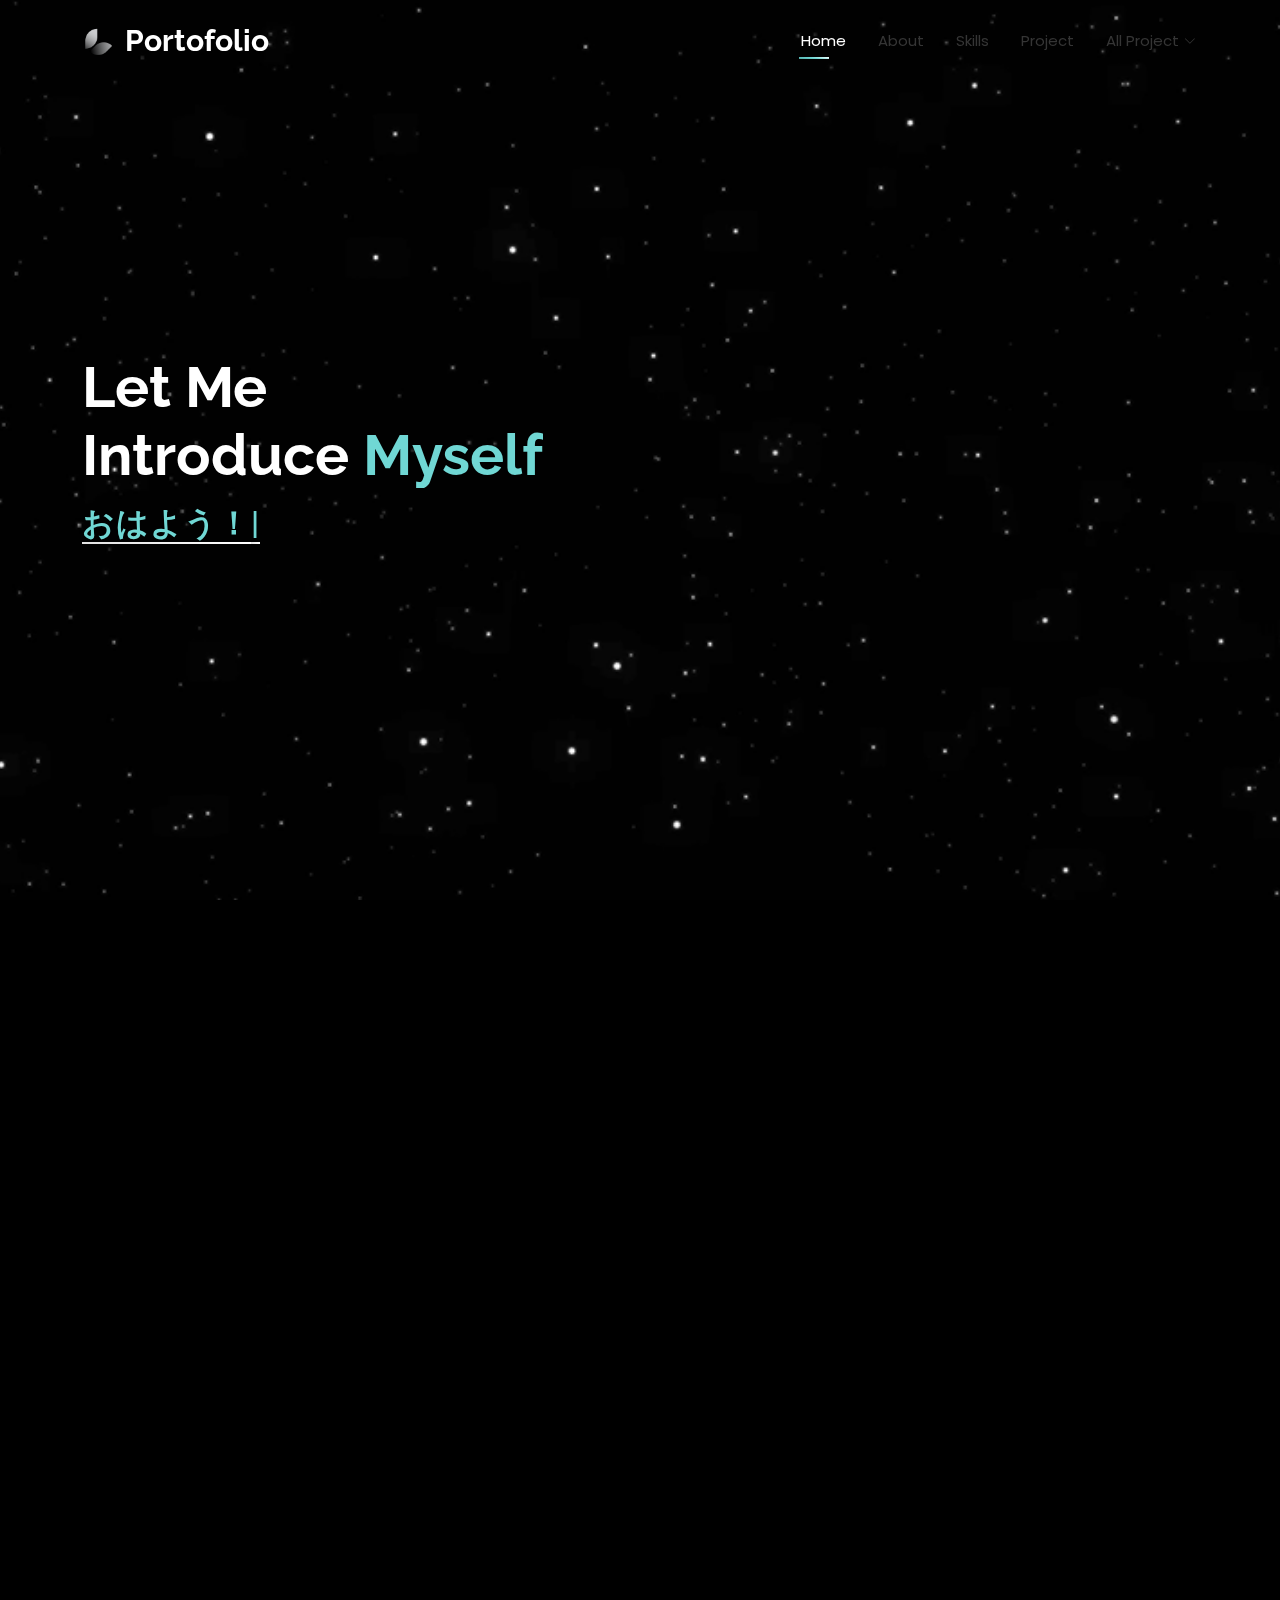
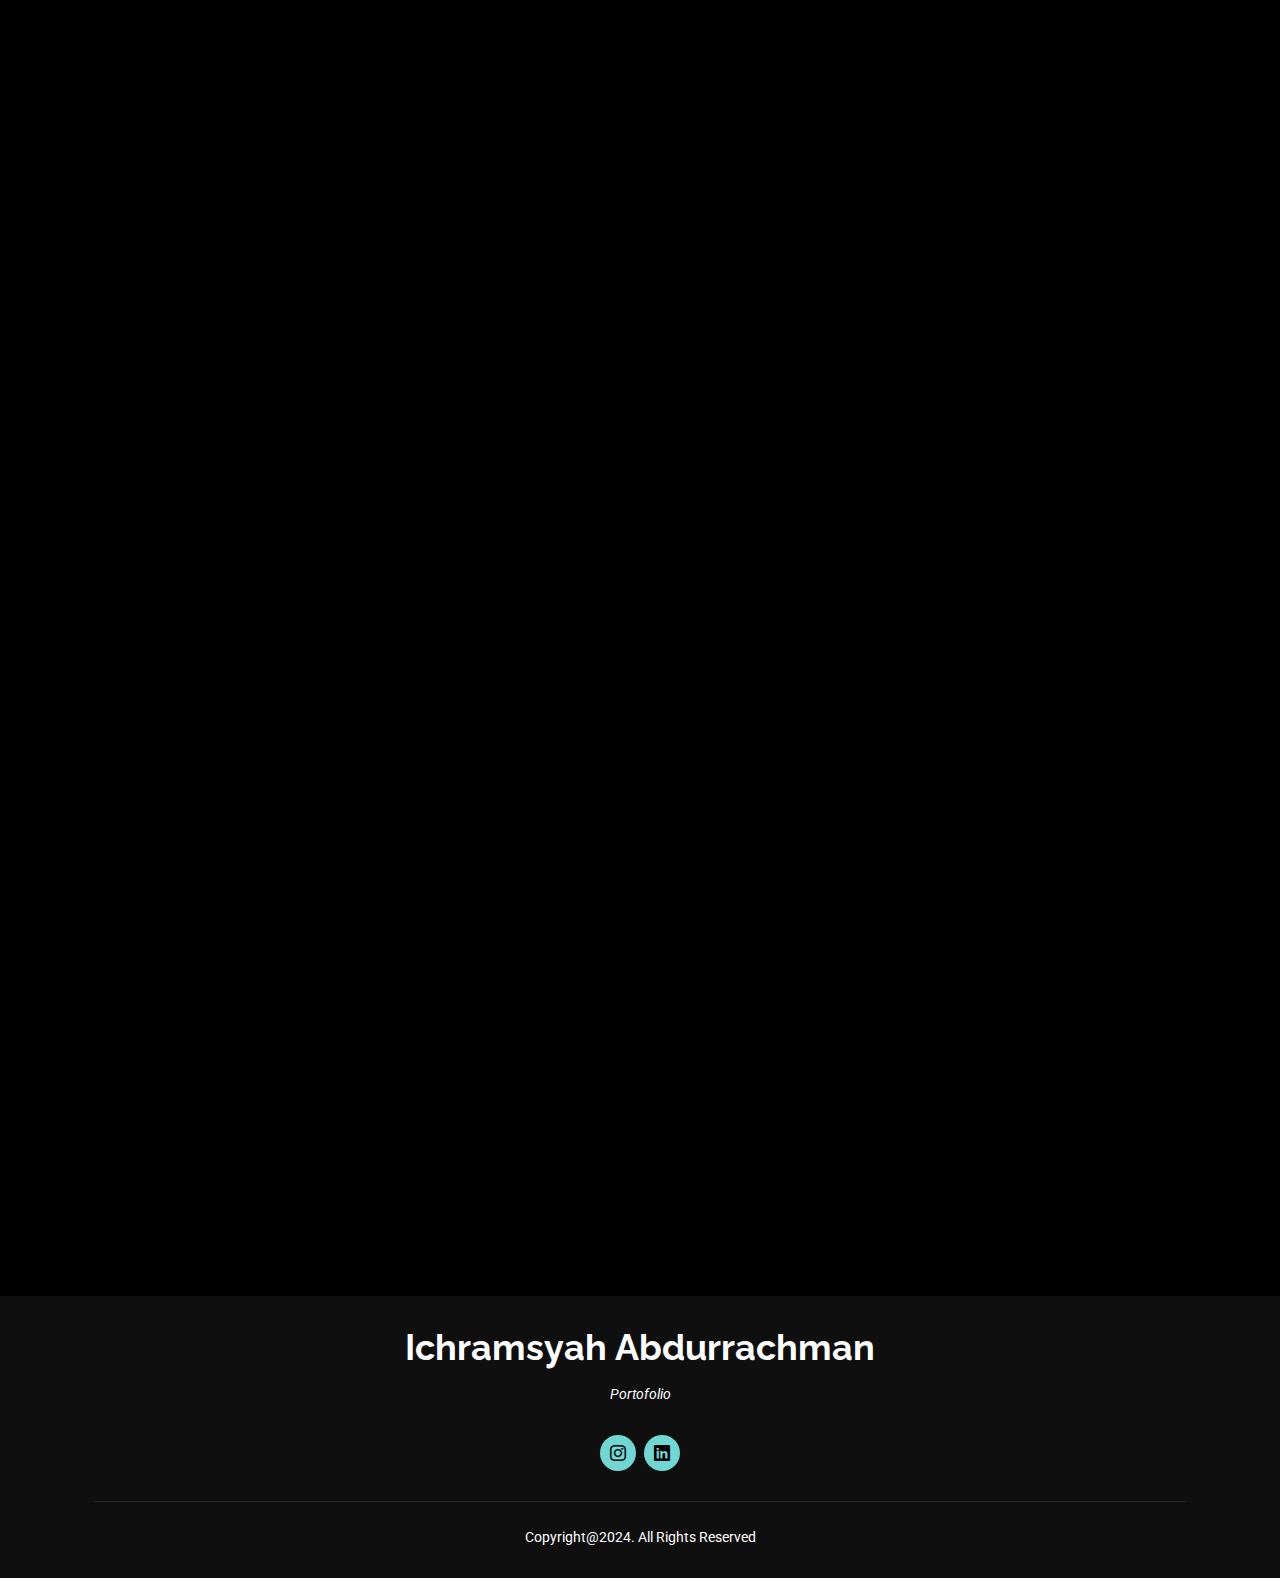
==== commit 2663493f: "update" ====
--- a/index.html
+++ b/index.html
@@ -229,7 +229,7 @@
       <!-- Section Title -->
       <div class="container section-title" data-aos="fade-up">
         <h2>Skills</h2>
-        <div><span></span> <span class="description-title">Soft Skills</span></div>
+        <div><span></span> <span class="description-title">Language</span></div>
       </div><!-- End Section Title -->
       
       <div class="container" data-aos="fade-up" data-aos-delay="100">
@@ -239,51 +239,32 @@
           <div class="col-lg-6">
 
             <div class="progress">
-              <span class="skill"><span>Communication</span> <i class="val">95%</i></span>
+              <span class="skill"><span>Indonesia</span> <i class="val">100%</i></span>
               <div class="progress-bar-wrap">
-                <div class="progress-bar" role="progressbar" aria-valuenow="95" aria-valuemin="0" aria-valuemax="100"></div>
+                <div class="progress-bar" role="progressbar" aria-valuenow="100" aria-valuemin="0" aria-valuemax="100"></div>
               </div>
             </div><!-- End Skills Item -->
 
             <div class="progress">
-              <span class="skill"><span>Team Work</span> <i class="val">90%</i></span>
+              <span class="skill"><span>Japanese</span> <i class="val">1%</i></span>
               <div class="progress-bar-wrap">
-                <div class="progress-bar" role="progressbar" aria-valuenow="90" aria-valuemin="0" aria-valuemax="100"></div>
+                <div class="progress-bar" role="progressbar" aria-valuenow="1" aria-valuemin="0" aria-valuemax="100"></div>
               </div>
             </div><!-- End Skills Item -->
 
+            
+          </div>
+
+          <div class="col-lg-6">
+            
             <div class="progress">
-              <span class="skill"><span>Creativity</span> <i class="val">89%</i></span>
+              <span class="skill"><span>English</span> <i class="val">64%</i></span>
               <div class="progress-bar-wrap">
-                <div class="progress-bar" role="progressbar" aria-valuenow="89" aria-valuemin="0" aria-valuemax="100"></div>
+                <div class="progress-bar" role="progressbar" aria-valuenow="64" aria-valuemin="0" aria-valuemax="100"></div>
               </div>
             </div><!-- End Skills Item -->
-            
-          </div>
-
-          <div class="col-lg-6">
-            
-            <div class="progress">
-              <span class="skill"><span>Change Management</span> <i class="val">90%</i></span>
-              <div class="progress-bar-wrap">
-                <div class="progress-bar" role="progressbar" aria-valuenow="90" aria-valuemin="0" aria-valuemax="100"></div>
-              </div>
-            </div><!-- End Skills Item -->
-
-            <div class="progress">
-              <span class="skill"><span>Critical Thinking</span> <i class="val">86%</i></span>
-              <div class="progress-bar-wrap">
-                <div class="progress-bar" role="progressbar" aria-valuenow="86" aria-valuemin="0" aria-valuemax="100"></div>
-              </div>
-            </div><!-- End Skills Item -->
-
-            <div class="progress">
-              <span class="skill"><span>Cooperation</span> <i class="val">88%</i></span>
-              <div class="progress-bar-wrap">
-                <div class="progress-bar" role="progressbar" aria-valuenow="88" aria-valuemin="0" aria-valuemax="100"></div>
-              </div>
-            </div><!-- End Skills Item -->
-
+
+            
           </div>
 
         </div>
@@ -455,6 +436,18 @@
                   <p style="text-transform: uppercase;">Website Barbershop | Barberbor</p>
                   <a href="img/portfolio/website-01.jpg" title="Website Barbershop | Barberbor" data-gallery="portfolio-gallery-website" class="glightbox preview-link"><i class="bi bi-zoom-in"></i></a>
                   <a href="https://website-barberbor.vercel.app/" target="_blank" title="More Details" class="details-link"><i class="bi bi-link-45deg"></i></a>
+                </div>
+              </div>
+            </div><!-- End Portfolio Item -->
+           
+            <div class="col-lg-4 col-md-6 portfolio-item isotope-item filter-website">
+              <div class="portfolio-content h-100">
+                <img src="img/portfolio/rps-01.png" class="img-fluid" alt="">
+                <div class="portfolio-info">
+                  <h4>Website</h4>
+                  <p style="text-transform: uppercase;">Rock Paper Scissors | Game Website</p>
+                  <a href="img/portfolio/rps-01.png" title="Rock Paper Scissors | Game Website" data-gallery="portfolio-gallery-website" class="glightbox preview-link"><i class="bi bi-zoom-in"></i></a>
+                  <a href="https://ichramsyah-rock-paper-scissors.vercel.app" target="_blank" title="More Details" class="details-link"><i class="bi bi-link-45deg"></i></a>
                 </div>
               </div>
             </div><!-- End Portfolio Item -->
@@ -690,8 +683,8 @@
         <h3 class="sitename" >Ichramsyah Abdurrachman</h3>
         <p>Portofolio</p>
         <div class="social-links d-flex justify-content-center">
-          <a href=""><i class="bi bi-instagram"></i></a>
-          <a href=""><i class="bi bi-linkedin"></i></a>
+          <a href="https://www.instagram.com/Ichramabdr/"><i class="bi bi-instagram"></i></a>
+          <a href="https://www.linkedin.com/in/ichramsyah-abdurrachman-49a131280/"><i class="bi bi-linkedin"></i></a>
         </div>
         <div class="container">
           <div class="copyright">
